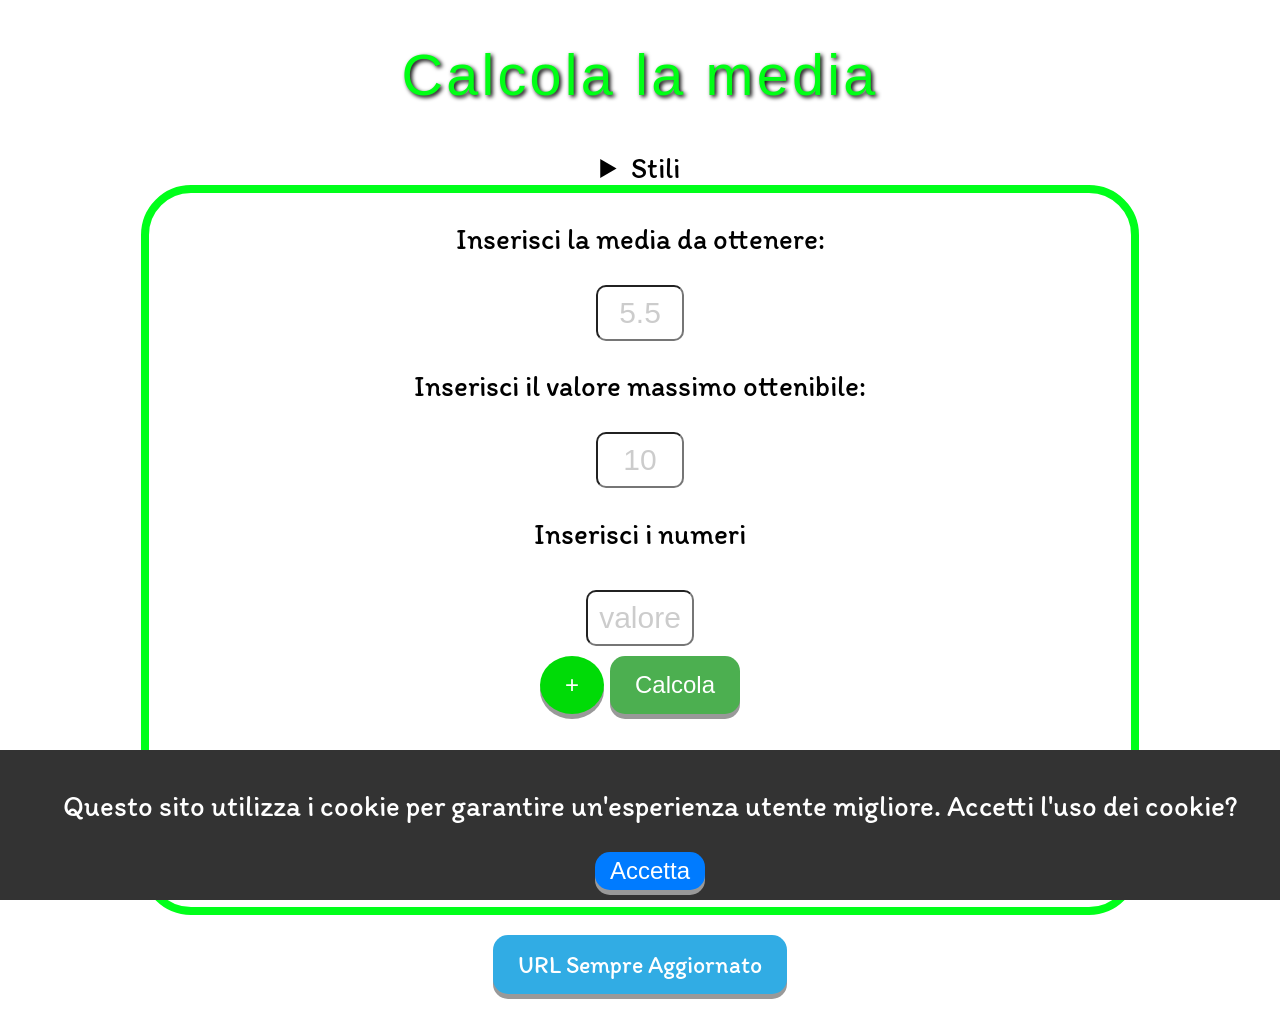
==== index.html @ 54e7a4f6 "Add files via upload Aggiunta tabella per modificare/eliminare le preferenze sui colori degli elemen" ====
<!DOCTYPE html>
<html lang="it">
<head>
<!-- Google tag (gtag.js) -->
<script async src="https://www.googletagmanager.com/gtag/js?id=G-3CMX4CY2CZ"></script>
<script>
  window.dataLayer = window.dataLayer || [];
  function gtag(){dataLayer.push(arguments);}
  gtag('js', new Date());

  gtag('config', 'G-3CMX4CY2CZ');
</script>

    <link rel="canonical" href="https://r3bu5k.github.io/Calcolatore/" />
	<meta charset="UTF-8">
	<meta name="viewport" content="width=device-width, initial-scale=1.0, maximum-scale=1.0, user-scalable=no">
	<meta name="description" content="Benvenuto! Questa web app ti permette di calcolare i voti mancanti necessari per raggiungere la media desiderata in modo semplice e veloce.Il funzionamento è semplice: inserisci i voti che hai ottenuto finora e il voto massimo ottenibile, specifica la media desiderata e lascia che l'algoritmo faccia il resto.">

    	<title>Calcola la media di R3BU5</title>
    	<meta name="robots" content="index,follow">

	<link rel="apple-touch-icon" sizes="180x180" href="icons/apple-touch-icon.png">
	<link rel="icon" href="images/logo.ico" type="/image/x-icon" sizes="180x180"/>
	<link rel="shortcut icon" href="images/calc.ico" type="/image/x-icon"/>

	<link rel="mask-icon" href="icons/safari-pinned-tab.svg" color="#5bbad5">

	<meta name="msapplication-TileColor" content="#da532c">
	<meta name="msapplication-config" content="icons/browserconfig.xml">

	<!-- Splash Screen for iPhone(s) -->
	<meta name="apple-mobile-web-app-capable" content="yes">
	<link href="splashscreens/iphone5_splash.png" media="(device-width: 320px) and (device-height: 568px) and (-webkit-device-pixel-ratio: 2)" rel="apple-touch-startup-image" />
	<link href="splashscreens/iphone6_splash.png" media="(device-width: 375px) and (device-height: 667px) and (-webkit-device-pixel-ratio: 2)" rel="apple-touch-startup-image" />
	<link href="splashscreens/iphoneplus_splash.png" media="(device-width: 621px) and (device-height: 1104px) and (-webkit-device-pixel-ratio: 3)" rel="apple-touch-startup-image" />
	<link href="splashscreens/iphonex_splash.png" media="(device-width: 375px) and (device-height: 812px) and (-webkit-device-pixel-ratio: 3)" rel="apple-touch-startup-image" />
	<link href="splashscreens/iphonexr_splash.png" media="(device-width: 414px) and (device-height: 896px) and (-webkit-device-pixel-ratio: 2)" rel="apple-touch-startup-image" />
	<link href="splashscreens/iphonexsmax_splash.png" media="(device-width: 414px) and (device-height: 896px) and (-webkit-device-pixel-ratio: 3)" rel="apple-touch-startup-image" />
	<link href="splashscreens/ipad_splash.png" media="(device-width: 768px) and (device-height: 1024px) and (-webkit-device-pixel-ratio: 2)" rel="apple-touch-startup-image" />
	<link href="splashscreens/ipadpro1_splash.png" media="(device-width: 834px) and (device-height: 1112px) and (-webkit-device-pixel-ratio: 2)" rel="apple-touch-startup-image" />
	<link href="splashscreens/ipadpro3_splash.png" media="(device-width: 834px) and (device-height: 1194px) and (-webkit-device-pixel-ratio: 2)" rel="apple-touch-startup-image" />
	<link href="splashscreens/ipadpro2_splash.png" media="(device-width: 1024px) and (device-height: 1366px) and (-webkit-device-pixel-ratio: 2)" rel="apple-touch-startup-image" />
	
	<link rel="stylesheet" id="theme-style" href="styles/light.css">
	<link rel="stylesheet" href="https://fonts.googleapis.com/css?family=Audiowide|Sofia|Trirong|Itim">
	<link rel="manifest" href="manifest.json"> <!-- PWA -->
	<meta name="theme-color" content="#00FF15" class="content" />
	<script type='text/javascript' src='https://platform-api.sharethis.com/js/sharethis.js#property=64b57269cf4bea0012ddd6ce&product=inline-share-buttons' async='async'></script>

</head>
<body oncontextmenu="return false">
<input type="button" id="theme-toggle">
	<h1 class="colore">Calcola la media</h1>
	
	<div id="cookie-banner" class="cookie-banner">
		<p>Questo sito utilizza i cookie per garantire un'esperienza utente migliore. Accetti l'uso dei cookie?</p>
		<button id="accept-cookies">Accetta</button>
	</div>

	<details>
	<summary>Stili</summary>
		  <table>
		  <tr><th>Element</th><th>Value</th><th>Delete</th></tr>
		  <tr><td>Tema</td><td><input type="color" id="coloreInput" value="#00ff00" onchange="cambiaColore()"></td><td id="deleteCookie" onclick="deleteCookie('colorePreferito')"></td></tr>
		  <tr><td>Bordi</td><td><input type="color" id="coloreBordi" onchange="cambiaColoreBordi()"></td><td id="deleteCookie" onclick="deleteCookie('colorePreferitoBordi')"></td></tr>
		  <tr><td>BottoniClr</td><td><input type="color" id="coloreBackgroundBottoni" onchange="cambiaBackgroundBottoni()"></td><td id="deleteCookie" onclick="deleteCookie('colorePreferitoBackgroundBottoni')"></td></tr>
		  <tr><td>BottoniTxt</td><td><input type="color" id="coloreTestoBottoni" onchange="cambiaColoreTestoBottoni()"></td><td id="deleteCookie" onclick="deleteCookie('colorePreferitoTestoBottoni')"></td></tr>
	  </table><br>
	  <button onClick="window.location.href=window.location.href">Ricarica pagina</button>
	  <br><br>
  	</details>

	<div class="container coloreBordo">

		<p>Inserisci la media da ottenere:</p>
		<input type="text" class="coloreBordo" id="media" placeholder="5.5" oninput="validateInput(this)" tabindex="1" />

		<p>Inserisci il valore massimo ottenibile:</p>
		<input type="text" class="coloreBordo" id="vmax" placeholder="10" oninput="validateInput(this)" tabindex="2" />

		<p>Inserisci i numeri</p>
		<div class="valori">
			<input type="text" class="coloreBordo numbers" id="numbers" placeholder="valore" oninput="validateInput(this)" tabindex="3" />
		</div>
		<button onclick="aggiungiInput()" class="add-button">+</button>
		<button id="button" class="coloreBordo btn-bgcolor" onclick="calculate()" tabindex="4" >Calcola</button>

		<p id="testo1"></p>
		<div id="result"></div>

    	<p id="testo2"></p>

		<div id="quanti"></div>
		<p id="errore"></p>

		<button id="button2" class="btn-bgcolor" onclick="show()" tabindex="5" >Mostra/Nascondi alternative<br>[BETA]</button>
		<div id="alternativa" class="coloreBordo"></div>
		<br>
	</div>
	<div class="sharethis-inline-share-buttons" id="sharethis-inline-share-buttons"></div>
	<a href='https://t.me/CalcolatoreVoti' target="_blank" style="background-color: rgb(49,172,228); margin-top: 2%;">URL Sempre Aggiornato</a>
	<script src="scripts.js"></script>
	<script src="index.js"></script> <!-- PWA -->
</body>
</html>
---- styles/light.css ----
.cookie-banner {
    display: none;
    position: fixed;
    bottom: 0;
    left: 0;
    right: 0;
    width: 100%;
    background-color: #333;
    color: #fff;
    text-align: center;
    padding: 10px;
    z-index: 1;
}

#accept-cookies {
    background-color: #007bff;
    color: #fff;
    border: none;
    padding: 5px 15px;
    cursor: pointer;
}

#theme-toggle {
    background-image: url("../images/theme.png");
    height: 60px;
    width: 60px;
    transition: 0.5s linear;
    background-position: center;
    background-size: cover;
    background-color: rgba(0, 0, 0, 0);
    border: 0px;

    position: fixed;
    top: 5%;
    right: 3%;
}

* {
    /*transition: 0.3s linear;*/
}

body {
    background-color: rgb(255, 255, 255);
    background-repeat: no-repeat;
    background-size: cover;
    text-align: center;
    font-family: "Itim";
    font-size: 180%;
    padding: 3%;
    color: #000000;
    margin: 0% 8% 0% 8%;
}

h1 {
    border: 4px solid #00000000;
    text-shadow: 2px 2px 4px #000000;
    flex-basis: 60%;
    font-family: Impact, Haettenschweiler, "Arial Narrow Bold", sans-serif;
    letter-spacing: 0.2rem;
    color: rgb(0, 255, 21);
    font-weight: 500;
    text-align: center;
    /*border: 8px solid rgb(0, 255, 26);*/
    margin-top: 0;
}

table,
th,
td {
    border: 1px solid black;
    border-radius: 10px;
}

table {
    width: 60%;
    /* Larghezza della tabella */
    margin-left: auto;
    /* Centra orizzontalmente */
    margin-right: auto;
}

/* Stile per le celle della tabella */
th,
td {
    padding: 8px;
    /* Aggiungi spaziatura interna */
    text-align: center;
    /* Allinea il testo al centro */
}

#deleteCookie {
    background-image: url("../images/delete.png");
    background-size: contain;
    background-repeat: no-repeat;
    background-position: center;
}

#deleteCookie:hover {
    background-color: #66666695;
}

#deleteCookie:active {
    transform: translateY(4px);
}

.container {
    border: 8px solid rgb(0, 255, 26);
    border-radius: 50px;
    text-align: center;
}

.sharethis-inline-share-buttons {
    border: 0px;
    margin-top: 2%;
    display: none;
}

input {
    text-align: center;
}

::placeholder {
    color: rgba(0, 0, 0, 0.2);
}

button,
a {
    display: inline-block;
    padding: 15px 25px;
    font-size: 24px;
    cursor: pointer;
    text-align: center;
    text-decoration: none;
    outline: none;
    color: #fff;
    background-color: #4caf50;
    border: none;
    border-radius: 15px;
    box-shadow: 0 5px #999;
}

button:hover {
    background-color: #3e8e41;
}

button:active {
    background-color: #3e8e41;
    box-shadow: 0 5px #666;
    transform: translateY(4px);
}

.add-button {
    background-color: #00db07;
    border-radius: 50%;
}

.add-button:hover {
    background-color: #009900;
}

.remove-input {
    background-color: #d90000;
    border-radius: 50%;
}

.remove-input:hover {
    background-color: #a90000;
}

.numbers {
    height: 50px;
    width: 300px;
    font-size: 30px;
    color: rgb(0, 0, 0);
    background-color: rgb(255, 255, 255);
    margin: 10px 20px;
}

.numbers {
    width: 100px !important;
}

#media,
#vmax,
.numbers {
    height: 50px;
    width: 80px;
    font-size: 30px;
    color: rgb(0, 0, 0);
    background-color: rgb(255, 255, 255);
    border-radius: 10px;
}

#alternativa {
    width: auto;
    border: 8px solid rgb(0, 255, 21);
    border-radius: 30px;
    display: none;
}

#button2 {
    margin-top: 4%;
    margin-bottom: 4%;
}

@media (max-width: 1000px) {
    .cookie-banner {
        width: auto;
    }

    h1 {
        /*border: 8px solid rgb(255, 0, 0);*/
        flex-basis: 60%;
        font-size: 160%;
        letter-spacing: 0.2rem;
        font-weight: 500;
        padding-top: 4%;
        margin-left: 2%;
    }

    body {
        font-size: 120%;
    }

    button {
        padding: 3px 5px;
        font-size: 16px;
    }

    .add-button {
        height: 30px;
        width: 30px;
    }

    .remove-input {
        height: 30px;
        width: 30px;
    }

    .numbers {
        width: 100px !important;
    }

    #media,
    #vmax,
    .numbers {
        height: 20px;
        width: 40px;
        font-size: 15px;
    }

    #theme-toggle {
        height: 30px;
        width: 30px;
        top: 5%;
        right: 3%;
    }

    #button2 {
        margin-top: 4%;
        margin-bottom: 10%;
    }
}
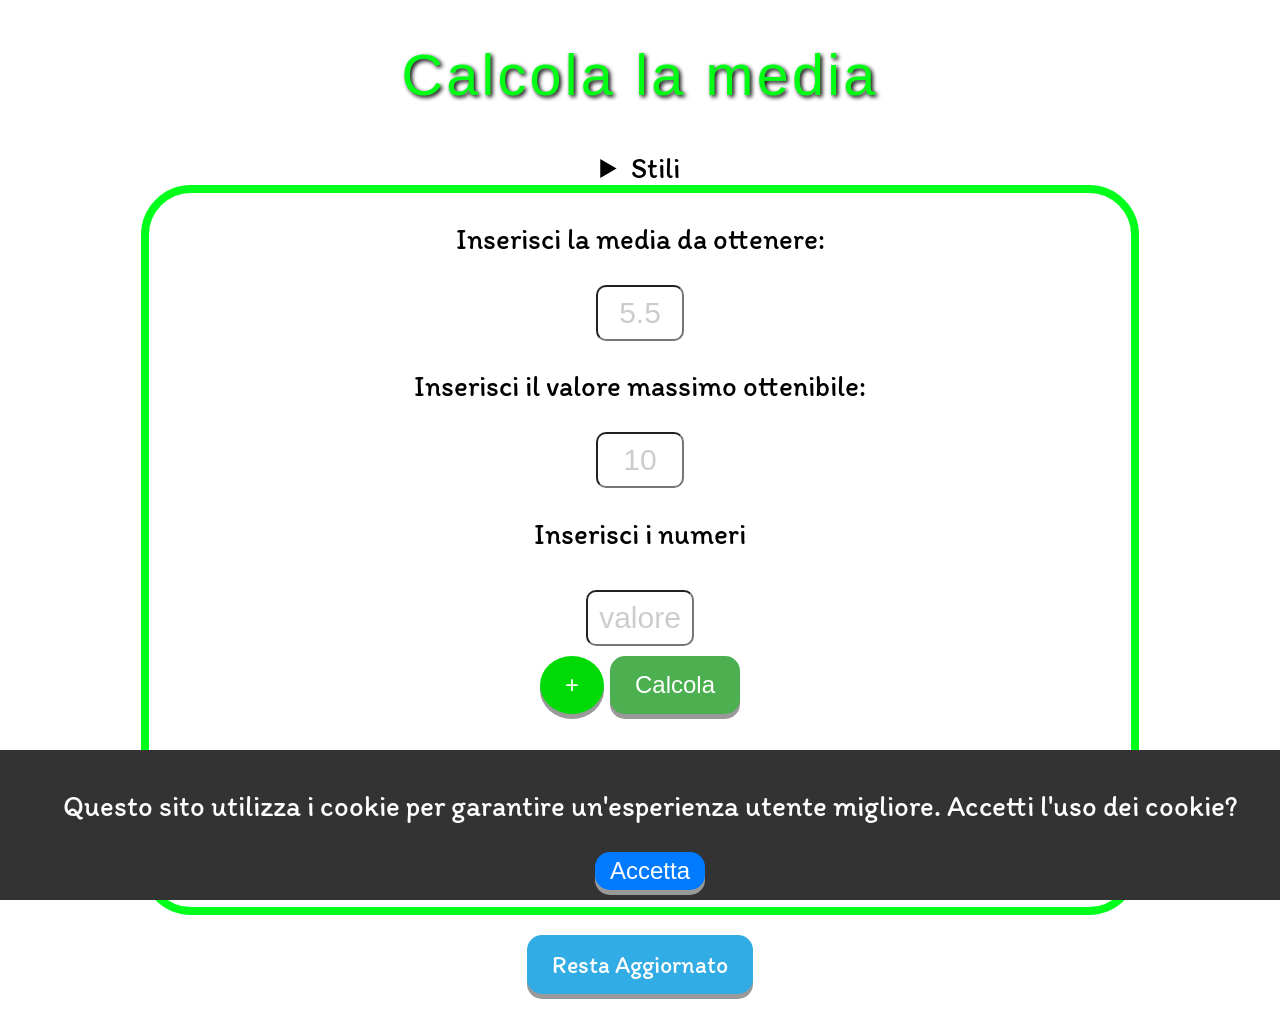
==== commit 88d56a78: "Update index.html" ====
--- a/index.html
+++ b/index.html
@@ -66,7 +66,9 @@
 		  <tr><td>BottoniClr</td><td><input type="color" id="coloreBackgroundBottoni" onchange="cambiaBackgroundBottoni()"></td><td id="deleteCookie" onclick="deleteCookie('colorePreferitoBackgroundBottoni')"></td></tr>
 		  <tr><td>BottoniTxt</td><td><input type="color" id="coloreTestoBottoni" onchange="cambiaColoreTestoBottoni()"></td><td id="deleteCookie" onclick="deleteCookie('colorePreferitoTestoBottoni')"></td></tr>
 	  </table><br>
-	  <button onClick="window.location.href=window.location.href">Ricarica pagina</button>
+	  <button class="btn-bgcolor" onClick="window.location.href=window.location.href">Ricarica pagina</button>
+	  <br><br>
+	  <button class="btn-bgcolor" href="https://r3bu5k.github.io/Calcolatore/">Apri nel browser</button>
 	  <br><br>
   	</details>
 
@@ -98,7 +100,7 @@
 		<br>
 	</div>
 	<div class="sharethis-inline-share-buttons" id="sharethis-inline-share-buttons"></div>
-	<a href='https://t.me/CalcolatoreVoti' target="_blank" style="background-color: rgb(49,172,228); margin-top: 2%;">URL Sempre Aggiornato</a>
+	<a href='https://t.me/CalcolatoreVoti' target="_blank" style="background-color: rgb(49,172,228); margin-top: 2%;">Resta Aggiornato</a>
 	<script src="scripts.js"></script>
 	<script src="index.js"></script> <!-- PWA -->
 </body>
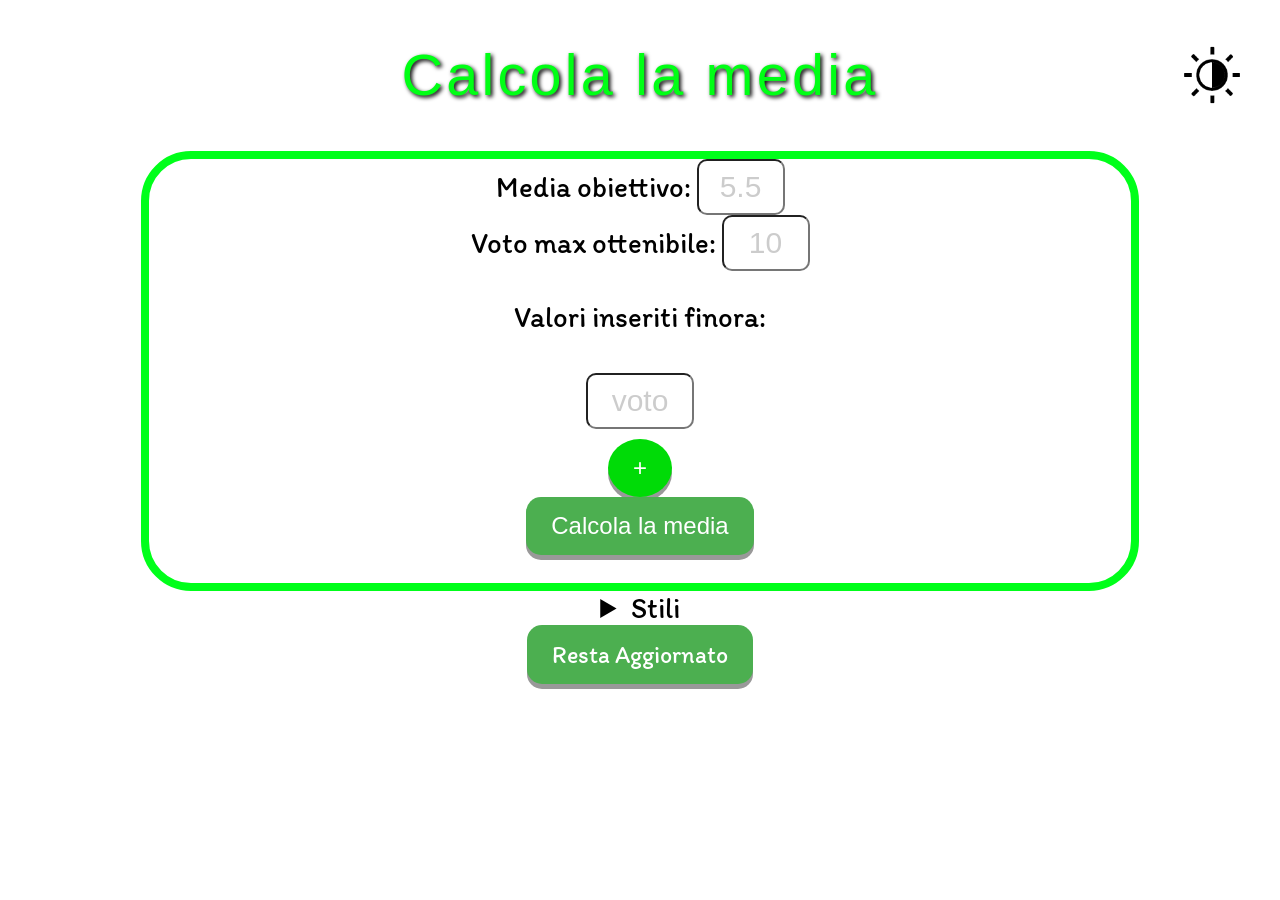
==== commit 38352519: "Refactor index.html for consent and styling Updated Google Analytics tracking to require consent bef" ====
--- a/index.html
+++ b/index.html
@@ -1,107 +1,102 @@
 <!DOCTYPE html>
 <html lang="it">
 <head>
-<!-- Google tag (gtag.js) -->
-<script async src="https://www.googletagmanager.com/gtag/js?id=G-3CMX4CY2CZ"></script>
-<script>
-  window.dataLayer = window.dataLayer || [];
-  function gtag(){dataLayer.push(arguments);}
-  gtag('js', new Date());
-
-  gtag('config', 'G-3CMX4CY2CZ');
-</script>
+    <script>
+        window.dataLayer = window.dataLayer || [];
+        function gtag(){dataLayer.push(arguments);}
+        gtag('js', new Date());
+        // blocco il tracciamento di default prima del consenso
+        gtag('consent', 'default', {
+            'analytics_storage': 'denied'
+        });
+    </script>
 
     <link rel="canonical" href="https://r3bu5k.github.io/Calcolatore/" />
-	<meta charset="UTF-8">
-	<meta name="viewport" content="width=device-width, initial-scale=1.0, maximum-scale=1.0, user-scalable=no">
-	<meta name="description" content="Benvenuto! Questa web app ti permette di calcolare i voti mancanti necessari per raggiungere la media desiderata in modo semplice e veloce.Il funzionamento è semplice: inserisci i voti che hai ottenuto finora e il voto massimo ottenibile, specifica la media desiderata e lascia che l'algoritmo faccia il resto.">
+    <meta charset="UTF-8">
+    <meta name="viewport" content="width=device-width, initial-scale=1.0, maximum-scale=1.0, user-scalable=no">
+    <meta name="description" content="Benvenuto! Questa web app ti permette di calcolare i valori mancanti necessari per raggiungere la media desiderata in modo semplice e veloce.">
 
-    	<title>Calcola la media di R3BU5</title>
-    	<meta name="robots" content="index,follow">
+    <title>Calcola la media di R3BU5</title>
+    <meta name="robots" content="index,follow">
 
-	<link rel="apple-touch-icon" sizes="180x180" href="icons/apple-touch-icon.png">
-	<link rel="icon" href="images/logo.ico" type="/image/x-icon" sizes="180x180"/>
-	<link rel="shortcut icon" href="images/calc.ico" type="/image/x-icon"/>
+    <link rel="apple-touch-icon" sizes="180x180" href="icons/apple-touch-icon.png">
+    <link rel="icon" href="images/logo.ico" type="image/x-icon" sizes="180x180"/>
+    <link rel="shortcut icon" href="images/calc.ico" type="image/x-icon"/>
+    <link rel="mask-icon" href="icons/safari-pinned-tab.svg" color="#5bbad5">
 
-	<link rel="mask-icon" href="icons/safari-pinned-tab.svg" color="#5bbad5">
+    <meta name="msapplication-TileColor" content="#da532c">
+    <meta name="msapplication-config" content="icons/browserconfig.xml">
+    <meta name="apple-mobile-web-app-capable" content="yes">
+    
+    <link rel="stylesheet" id="theme-style" href="styles/light.css">
+    <link rel="stylesheet" href="https://fonts.googleapis.com/css?family=Audiowide|Sofia|Trirong|Itim">
+    <link rel="manifest" href="manifest.json">
+    <meta name="theme-color" content="#00FF15" id="meta-theme-color" />
+    <script src="https://platform-api.sharethis.com/js/sharethis.js#property=64b57269cf4bea0012ddd6ce&product=inline-share-buttons" async></script>
+</head>
+<body>
+    <input type="button" id="theme-toggle">
+    <h1 class="colore">Calcola la media</h1>
+    
+    <div id="cookie-banner" class="cookie-banner">
+        <p>Questo sito utilizza i cookie per garantire un'esperienza utente migliore. Accetti l'uso dei cookie?</p>
+        <button id="accept-cookies">Accetta</button>
+    </div>
 
-	<meta name="msapplication-TileColor" content="#da532c">
-	<meta name="msapplication-config" content="icons/browserconfig.xml">
+    <div class="container coloreBordo">
+        <div class="config-grid">
+            <div class="input-group">
+                <label for="media">Media obiettivo:</label>
+                <input type="text" class="coloreBordo input-styled" id="media" placeholder="5.5" tabindex="1" />
+            </div>
+            <div class="input-group">
+                <label for="vmax">Voto max ottenibile:</label>
+                <input type="text" class="coloreBordo input-styled" id="vmax" placeholder="10" tabindex="2" />
+            </div>
+        </div>
 
-	<!-- Splash Screen for iPhone(s) -->
-	<meta name="apple-mobile-web-app-capable" content="yes">
-	<link href="splashscreens/iphone5_splash.png" media="(device-width: 320px) and (device-height: 568px) and (-webkit-device-pixel-ratio: 2)" rel="apple-touch-startup-image" />
-	<link href="splashscreens/iphone6_splash.png" media="(device-width: 375px) and (device-height: 667px) and (-webkit-device-pixel-ratio: 2)" rel="apple-touch-startup-image" />
-	<link href="splashscreens/iphoneplus_splash.png" media="(device-width: 621px) and (device-height: 1104px) and (-webkit-device-pixel-ratio: 3)" rel="apple-touch-startup-image" />
-	<link href="splashscreens/iphonex_splash.png" media="(device-width: 375px) and (device-height: 812px) and (-webkit-device-pixel-ratio: 3)" rel="apple-touch-startup-image" />
-	<link href="splashscreens/iphonexr_splash.png" media="(device-width: 414px) and (device-height: 896px) and (-webkit-device-pixel-ratio: 2)" rel="apple-touch-startup-image" />
-	<link href="splashscreens/iphonexsmax_splash.png" media="(device-width: 414px) and (device-height: 896px) and (-webkit-device-pixel-ratio: 3)" rel="apple-touch-startup-image" />
-	<link href="splashscreens/ipad_splash.png" media="(device-width: 768px) and (device-height: 1024px) and (-webkit-device-pixel-ratio: 2)" rel="apple-touch-startup-image" />
-	<link href="splashscreens/ipadpro1_splash.png" media="(device-width: 834px) and (device-height: 1112px) and (-webkit-device-pixel-ratio: 2)" rel="apple-touch-startup-image" />
-	<link href="splashscreens/ipadpro3_splash.png" media="(device-width: 834px) and (device-height: 1194px) and (-webkit-device-pixel-ratio: 2)" rel="apple-touch-startup-image" />
-	<link href="splashscreens/ipadpro2_splash.png" media="(device-width: 1024px) and (device-height: 1366px) and (-webkit-device-pixel-ratio: 2)" rel="apple-touch-startup-image" />
-	
-	<link rel="stylesheet" id="theme-style" href="styles/light.css">
-	<link rel="stylesheet" href="https://fonts.googleapis.com/css?family=Audiowide|Sofia|Trirong|Itim">
-	<link rel="manifest" href="manifest.json"> <!-- PWA -->
-	<meta name="theme-color" content="#00FF15" class="content" />
-	<script type='text/javascript' src='https://platform-api.sharethis.com/js/sharethis.js#property=64b57269cf4bea0012ddd6ce&product=inline-share-buttons' async='async'></script>
+        <p class="section-title">Valori inseriti finora:</p>
+        <div class="valori-container">
+            <div class="valori">
+                <div class="input-wrapper">
+                    <input type="text" class="coloreBordo input-styled numbers" placeholder="voto" tabindex="3" />
+                </div>
+            </div>
+            <button id="add-input-btn" class="add-button" title="Aggiungi campo">+</button>
+        </div>
 
-</head>
-<body oncontextmenu="return false">
-<input type="button" id="theme-toggle">
-	<h1 class="colore">Calcola la media</h1>
-	
-	<div id="cookie-banner" class="cookie-banner">
-		<p>Questo sito utilizza i cookie per garantire un'esperienza utente migliore. Accetti l'uso dei cookie?</p>
-		<button id="accept-cookies">Accetta</button>
-	</div>
+        <button id="button" class="coloreBordo btn-bgcolor main-calc-btn">Calcola la media</button>
 
-	<details>
-	<summary>Stili</summary>
-		  <table>
-		  <tr><th>Element</th><th>Value</th><th>Delete</th></tr>
-		  <tr><td>Tema</td><td><input type="color" id="coloreInput" value="#00ff00" onchange="cambiaColore()"></td><td id="deleteCookie" onclick="deleteCookie('colorePreferito')"></td></tr>
-		  <tr><td>Bordi</td><td><input type="color" id="coloreBordi" onchange="cambiaColoreBordi()"></td><td id="deleteCookie" onclick="deleteCookie('colorePreferitoBordi')"></td></tr>
-		  <tr><td>BottoniClr</td><td><input type="color" id="coloreBackgroundBottoni" onchange="cambiaBackgroundBottoni()"></td><td id="deleteCookie" onclick="deleteCookie('colorePreferitoBackgroundBottoni')"></td></tr>
-		  <tr><td>BottoniTxt</td><td><input type="color" id="coloreTestoBottoni" onchange="cambiaColoreTestoBottoni()"></td><td id="deleteCookie" onclick="deleteCookie('colorePreferitoTestoBottoni')"></td></tr>
-	  </table><br>
-	  <button class="btn-bgcolor" onClick="window.location.href=window.location.href">Ricarica pagina</button>
-	  <br><br>
-	  <button class="btn-bgcolor" href="https://r3bu5k.github.io/Calcolatore/">Apri nel browser</button>
-	  <br><br>
-  	</details>
+        <div class="results-box">
+            <p id="testo1"></p>
+            <div id="result"></div>
+            <p id="testo2"></p>
+            <div id="quanti"></div>
+            <p id="errore"></p>
+        </div>
+    </div>
 
-	<div class="container coloreBordo">
+    <details class="coloreBordo">
+        <summary>Stili</summary>
+        <table>
+            <thead>
+                <tr><th>Elemento</th><th>Valore</th><th>Elimina</th></tr>
+            </thead>
+            <tbody>
+                <tr><td>Tema</td><td><input type="color" id="coloreInput" value="#00ff00"></td><td class="delete-cookie" data-cookie="colorePreferito"></td></tr>
+                <tr><td>Bordi</td><td><input type="color" id="coloreBordi"></td><td class="delete-cookie" data-cookie="colorePreferitoBordi"></td></tr>
+                <tr><td>Bottoni Ctr</td><td><input type="color" id="coloreBackgroundBottoni"></td><td class="delete-cookie" data-cookie="colorePreferitoBackgroundBottoni"></td></tr>
+                <tr><td>Bottoni Txt</td><td><input type="color" id="coloreTestoBottoni"></td><td class="delete-cookie" data-cookie="colorePreferitoTestoBottoni"></td></tr>
+            </tbody>
+        </table>
+        <br>
+        <button class="btn-bgcolor" id="reload-page">Ricarica pagina</button>
+        <br><br>
+    </details>
 
-		<p>Inserisci la media da ottenere:</p>
-		<input type="text" class="coloreBordo" id="media" placeholder="5.5" oninput="validateInput(this)" tabindex="1" />
+    <div class="sharethis-inline-share-buttons" id="sharethis-inline-share-buttons"></div>
+    <a href='https://t.me/CalcolatoreVoti' target="_blank" class="telegram-link">Resta Aggiornato</a>
 
-		<p>Inserisci il valore massimo ottenibile:</p>
-		<input type="text" class="coloreBordo" id="vmax" placeholder="10" oninput="validateInput(this)" tabindex="2" />
-
-		<p>Inserisci i numeri</p>
-		<div class="valori">
-			<input type="text" class="coloreBordo numbers" id="numbers" placeholder="valore" oninput="validateInput(this)" tabindex="3" />
-		</div>
-		<button onclick="aggiungiInput()" class="add-button">+</button>
-		<button id="button" class="coloreBordo btn-bgcolor" onclick="calculate()" tabindex="4" >Calcola</button>
-
-		<p id="testo1"></p>
-		<div id="result"></div>
-
-    	<p id="testo2"></p>
-
-		<div id="quanti"></div>
-		<p id="errore"></p>
-
-		<button id="button2" class="btn-bgcolor" onclick="show()" tabindex="5" >Mostra/Nascondi alternative<br>[BETA]</button>
-		<div id="alternativa" class="coloreBordo"></div>
-		<br>
-	</div>
-	<div class="sharethis-inline-share-buttons" id="sharethis-inline-share-buttons"></div>
-	<a href='https://t.me/CalcolatoreVoti' target="_blank" style="background-color: rgb(49,172,228); margin-top: 2%;">Resta Aggiornato</a>
-	<script src="scripts.js"></script>
-	<script src="index.js"></script> <!-- PWA -->
+    <script type="module" src="js/app.js"></script>
 </body>
 </html>
--- a/styles/light.css
+++ b/styles/light.css
@@ -222,7 +222,7 @@
         font-size: 120%;
     }
 
-    button {
+    button, a {
         padding: 3px 5px;
         font-size: 16px;
     }
@@ -260,4 +260,4 @@
         margin-top: 4%;
         margin-bottom: 10%;
     }
-}+}
